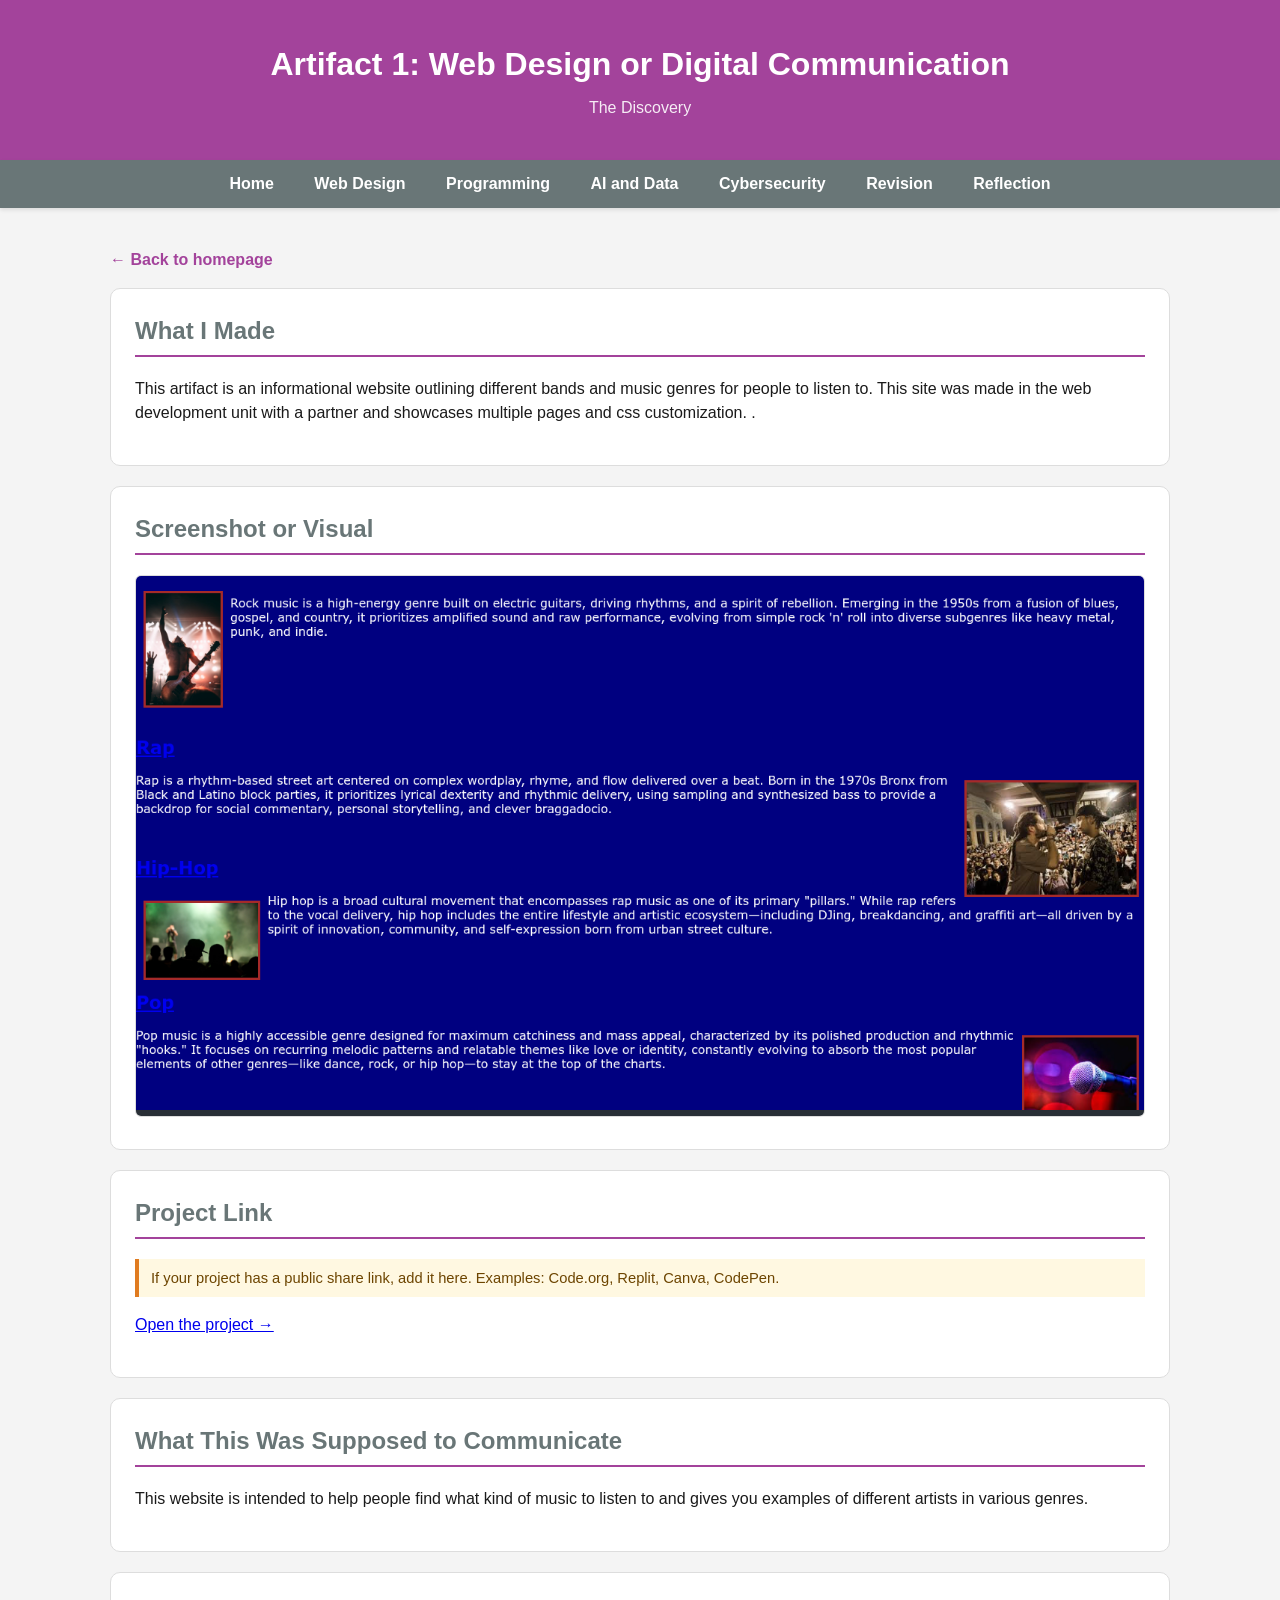
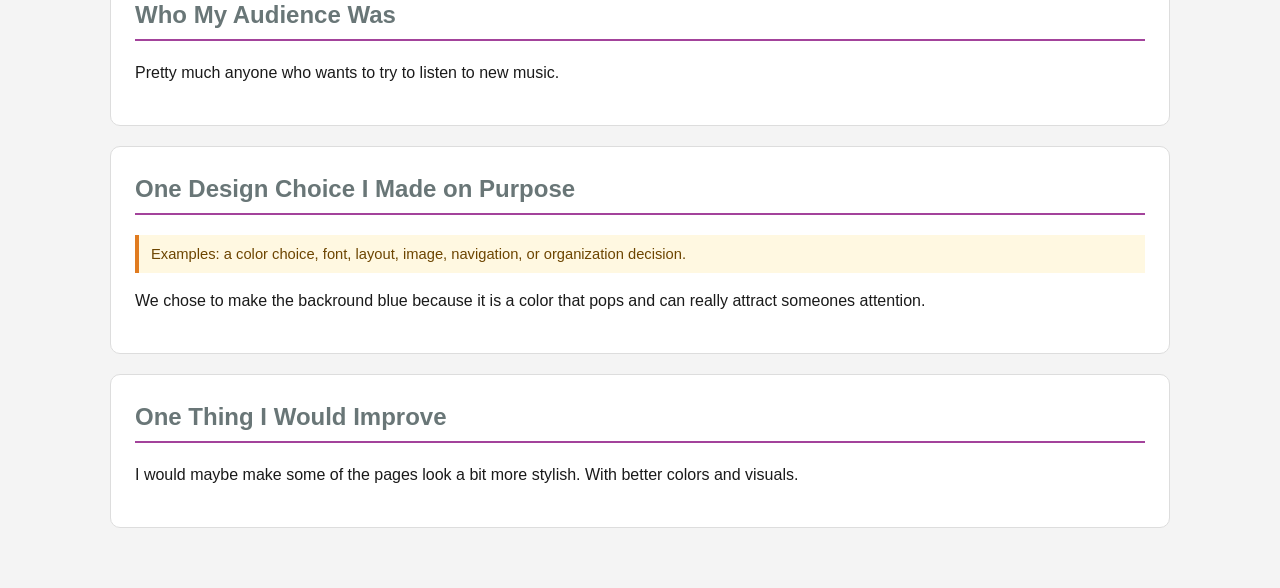
==== artifact1.html @ d55d56bf "Add files via upload" ====
<!-- ============================================================
       CP ARTIFACT 1 RUBRIC CHECKLIST
       Required: title, screenshot or link, what it communicated,
       audience, one design choice, what you would improve.
       ============================================================ -->

<!DOCTYPE html>
<html lang="en">
<head>
  <meta charset="UTF-8">
  <meta name="viewport" content="width=device-width, initial-scale=1.0">
  <title>Artifact 1: Web Design - [Your Name]</title>
  <link rel="stylesheet" href="style.css">
</head>
<body>
  <header>
    <h1>Artifact 1: Web Design or Digital Communication</h1>
    <p> The Discovery </p>
  </header>

  <nav>
    <a href="index.html">Home</a>
    <a href="artifact1.html">Web Design</a>
    <a href="artifact2.html">Programming</a>
    <a href="artifact3.html">AI and Data</a>
    <a href="artifact4.html">Cybersecurity</a>
    <a href="revision.html">Revision</a>
    <a href="reflection.html">Reflection</a>
  </nav>

  <main>
    <a href="index.html" class="back-link">&larr; Back to homepage</a>


    <section class="card">
      <h2>What I Made</h2>
   
      <p> This artifact is an informational website outlining different bands and music genres for people to listen to. This site was made in the web development unit with a partner and showcases multiple pages and css customization. .</p>
    </section>

    <section class="card">
      <h2>Screenshot or Visual</h2>
    <img src="webdesignsite.png" alt="A screenshot of my web design project showing the homepage">
           
     
    
    </section>

    <section class="card">
      <h2>Project Link</h2>
      <p class="hint">If your project has a public share link, add it here. Examples: Code.org, Replit, Canva, CodePen.</p>
      <p><a href="https://codeprojects.org/projects/weblab/476e2199-616b-4cf2-b0ff-75a52f3a30db/">Open the project &rarr;</a></p>
    </section>

    <section class="card">
      <h2>What This Was Supposed to Communicate</h2>
      <p>This website is intended to help people find what kind of music to listen to and gives you examples of different artists in various genres. </p>
    </section>

    <section class="card">
      <h2>Who My Audience Was</h2>
      <p>Pretty much anyone who wants to try to listen to new music.</p>
    </section>

    <section class="card">
      <h2>One Design Choice I Made on Purpose</h2>
      <p class="hint">Examples: a color choice, font, layout, image, navigation, or organization decision.</p>
      <p>We chose to make the backround blue because it is a color that pops and can really attract someones attention.</p>
    </section>

    <section class="card">
      <h2>One Thing I Would Improve</h2>
      <p>I would maybe make some of the pages look a bit more stylish. With better colors and visuals.</p>
    </section>

  </main>
</body>
</html>
---- style.css ----
/* ============================================================
   CP Final Portfolio - style.css
   You can edit any colors, spacing, fonts, or layout here.
   Keep at least one custom CSS choice when you make changes.
   ============================================================ */

/* ---- Color and font setup ---- */
:root {
  --primary: #a3439b;
  --primary-dark: #697677;
  --primary-light: #e8f5f6;
  --accent: #e07b20;
  --bg: #f4f4f4;
  --card-bg: #ffffff;
  --text: #1a1a1a;
  --muted: #555;
  --border: #ddd;
}

* {
  box-sizing: border-box;
}

body {
  font-family: Arial, Helvetica, sans-serif;
  margin: 0;
  background: var(--bg);
  color: var(--text);
  line-height: 1.5;
}

/* ---- Header ---- */
header {
  background: var(--primary);
  color: white;
  padding: 40px 20px;
  text-align: center;
}

header h1 {
  margin: 0;
  font-size: 2em;
}

header p {
  margin: 8px 0 0;
  opacity: 0.9;
}

/* ---- Sticky navigation ---- */
nav {
  background: var(--primary-dark);
  padding: 12px;
  text-align: center;
  position: sticky;
  top: 0;
  z-index: 10;
  box-shadow: 0 2px 4px rgba(0, 0, 0, 0.1);
}

nav a {
  color: white;
  margin: 0 10px;
  text-decoration: none;
  font-weight: bold;
  padding: 4px 8px;
  border-radius: 4px;
}

nav a:hover {
  background: rgba(255, 255, 255, 0.15);
}

/* Accessibility: keyboard users see a clear focus ring */
nav a:focus-visible,
.card:focus-visible,
a:focus-visible {
  outline: 3px solid var(--accent);
  outline-offset: 2px;
}

/* ---- Main content area ---- */
main {
  max-width: 1100px;
  margin: 20px auto;
  padding: 20px;
}

.back-link {
  display: inline-block;
  margin-bottom: 16px;
  color: var(--primary);
  text-decoration: none;
  font-weight: bold;
}

.back-link:hover {
  text-decoration: underline;
}

/* ---- Section headings ---- */
main h2 {
  color: var(--primary-dark);
  border-bottom: 2px solid var(--primary);
  padding-bottom: 6px;
  margin-top: 0;
}

main h3 {
  color: var(--primary);
  margin-top: 24px;
  margin-bottom: 6px;
}

/* ---- Cards (one rule, no duplicates) ---- */
.card {
  display: block;
  background: var(--card-bg);
  border: 1px solid var(--border);
  border-radius: 10px;
  padding: 24px;
  margin-bottom: 20px;
  text-decoration: none;
  color: inherit;
  transition: transform 0.2s ease, box-shadow 0.2s ease;
}

a.card:hover {
  transform: translateY(-3px);
  box-shadow: 0 4px 12px rgba(0, 0, 0, 0.1);
  background-color: #fafdff;
}

/* ---- Artifact grid on the homepage ---- */
.artifact-grid {
  display: grid;
  grid-template-columns: repeat(2, 1fr);
  gap: 20px;
  margin-top: 20px;
}

/* CP has 4 artifacts, so 2x2 fits cleanly without special centering */

/* ---- Images ---- */
img {
  max-width: 100%;
  border: 1px solid var(--border);
  border-radius: 6px;
  display: block;
  margin: 8px 0;
}

/* ---- Image placeholder for screenshots ---- */
.placeholder {
  background: var(--primary-light);
  border: 2px dashed var(--primary);
  color: var(--primary-dark);
  padding: 30px;
  text-align: center;
  border-radius: 6px;
  font-style: italic;
  margin: 8px 0;
}

/* ---- Code-style blocks for "what to write" hints ---- */
.hint {
  background: #fff8e1;
  border-left: 4px solid var(--accent);
  padding: 8px 12px;
  margin: 8px 0;
  font-size: 0.92em;
  color: #6d4500;
}

/* ---- AI Use Log table ---- */
table {
  width: 100%;
  border-collapse: collapse;
  margin: 12px 0;
}

th {
  background: var(--primary);
  color: white;
  text-align: left;
  padding: 8px;
}

td {
  border: 1px solid var(--border);
  padding: 8px;
  vertical-align: top;
}

/* ---- Mobile responsive ---- */
@media (max-width: 768px) {
  .artifact-grid {
    grid-template-columns: 1fr;
  }

  nav a {
    display: inline-block;
    margin: 4px;
  }

  header {
    padding: 25px 15px;
  }

  header h1 {
    font-size: 1.5em;
  }
}
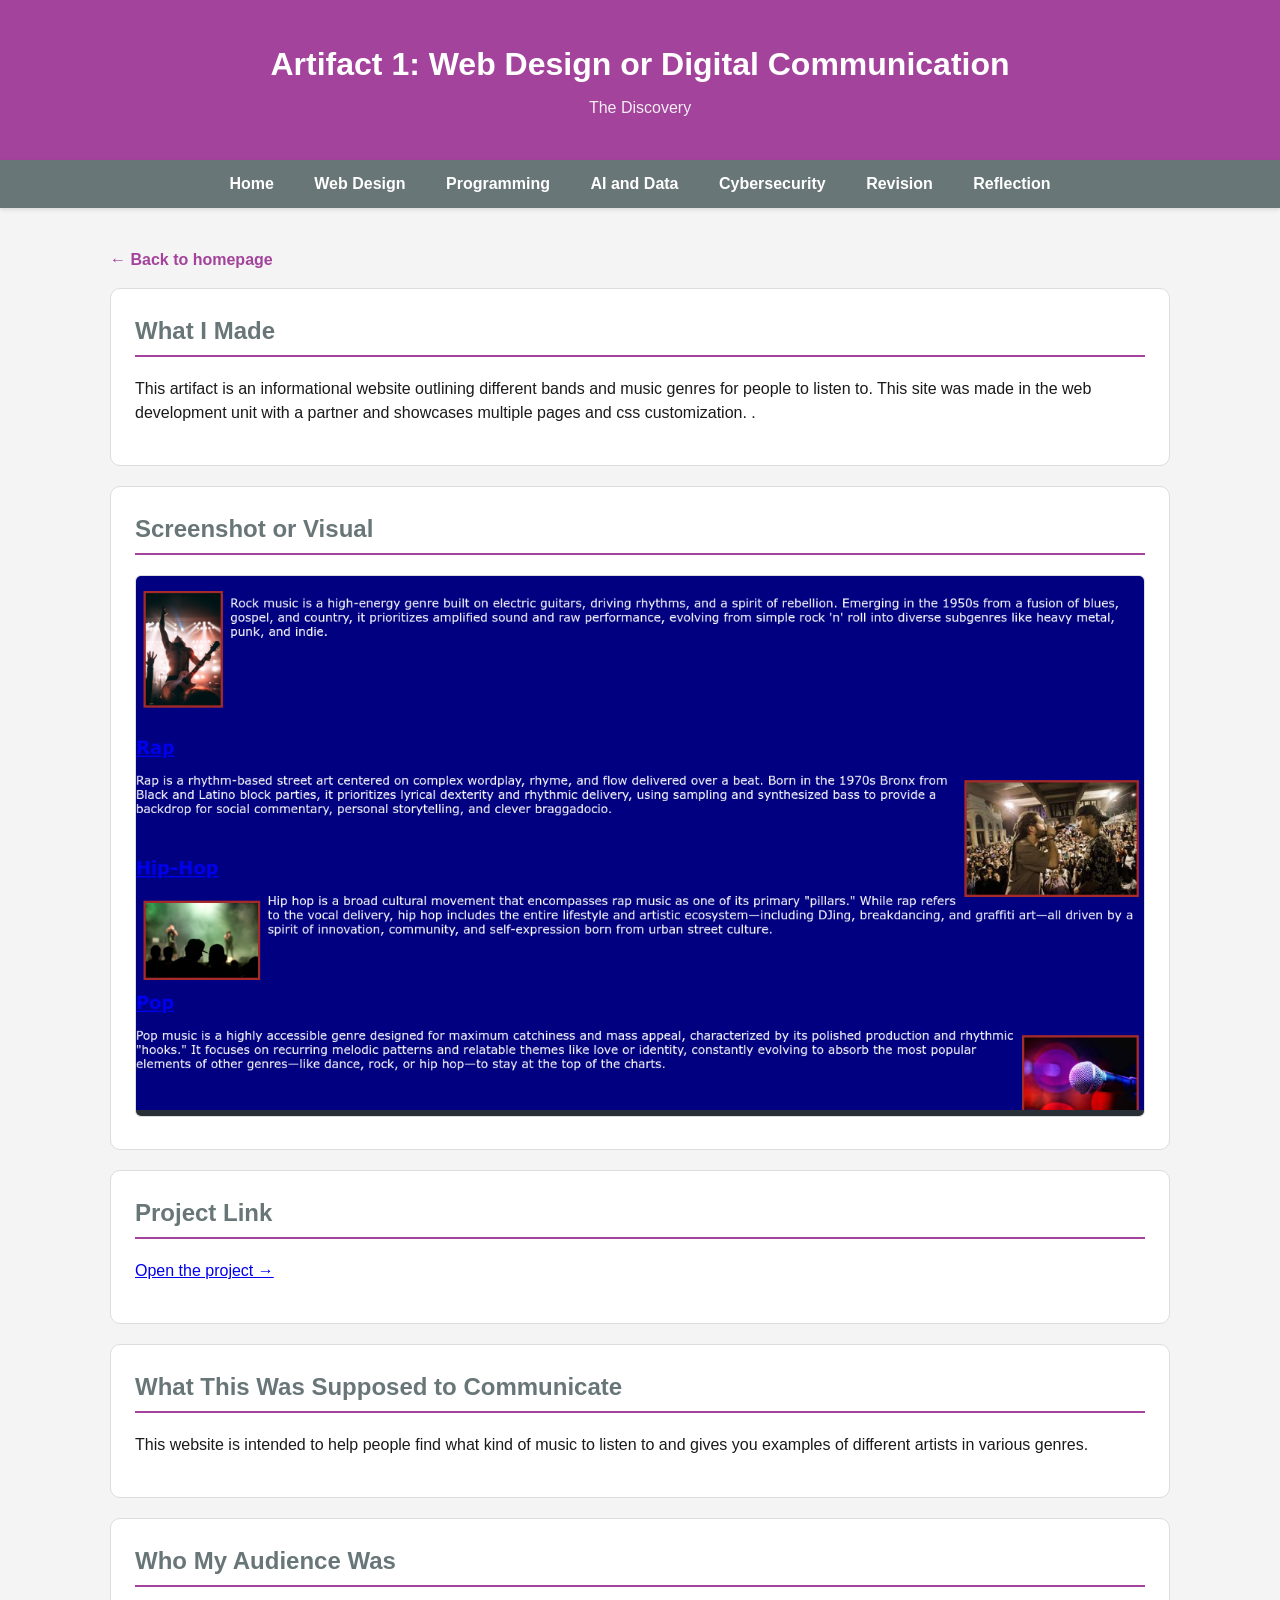
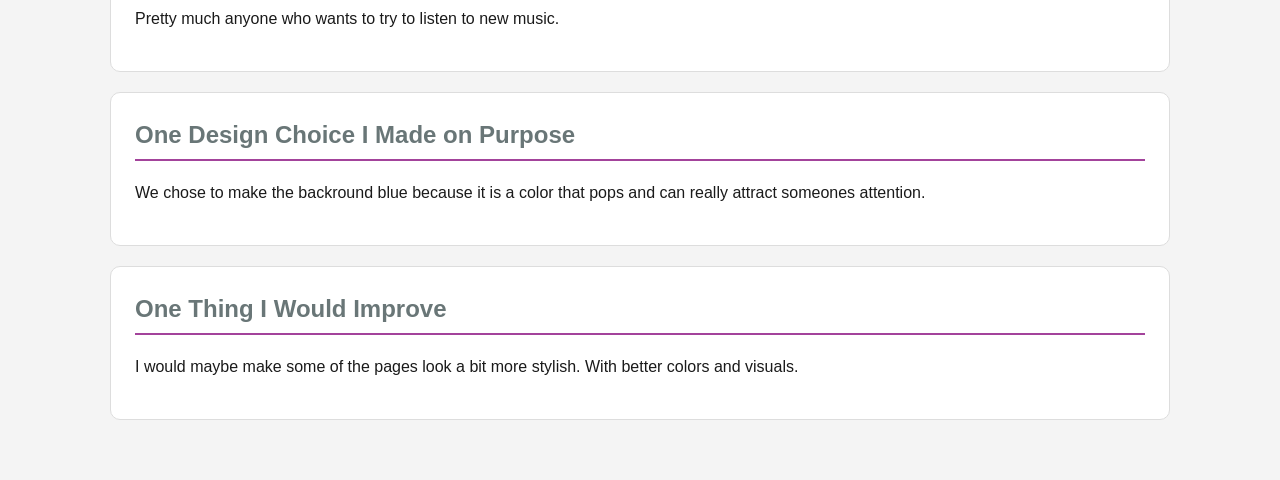
==== commit 17662690: "Update artifact1.html" ====
--- a/artifact1.html
+++ b/artifact1.html
@@ -48,7 +48,7 @@
 
     <section class="card">
       <h2>Project Link</h2>
-      <p class="hint">If your project has a public share link, add it here. Examples: Code.org, Replit, Canva, CodePen.</p>
+   
       <p><a href="https://codeprojects.org/projects/weblab/476e2199-616b-4cf2-b0ff-75a52f3a30db/">Open the project &rarr;</a></p>
     </section>
 
@@ -64,7 +64,7 @@
 
     <section class="card">
       <h2>One Design Choice I Made on Purpose</h2>
-      <p class="hint">Examples: a color choice, font, layout, image, navigation, or organization decision.</p>
+    
       <p>We chose to make the backround blue because it is a color that pops and can really attract someones attention.</p>
     </section>
 
